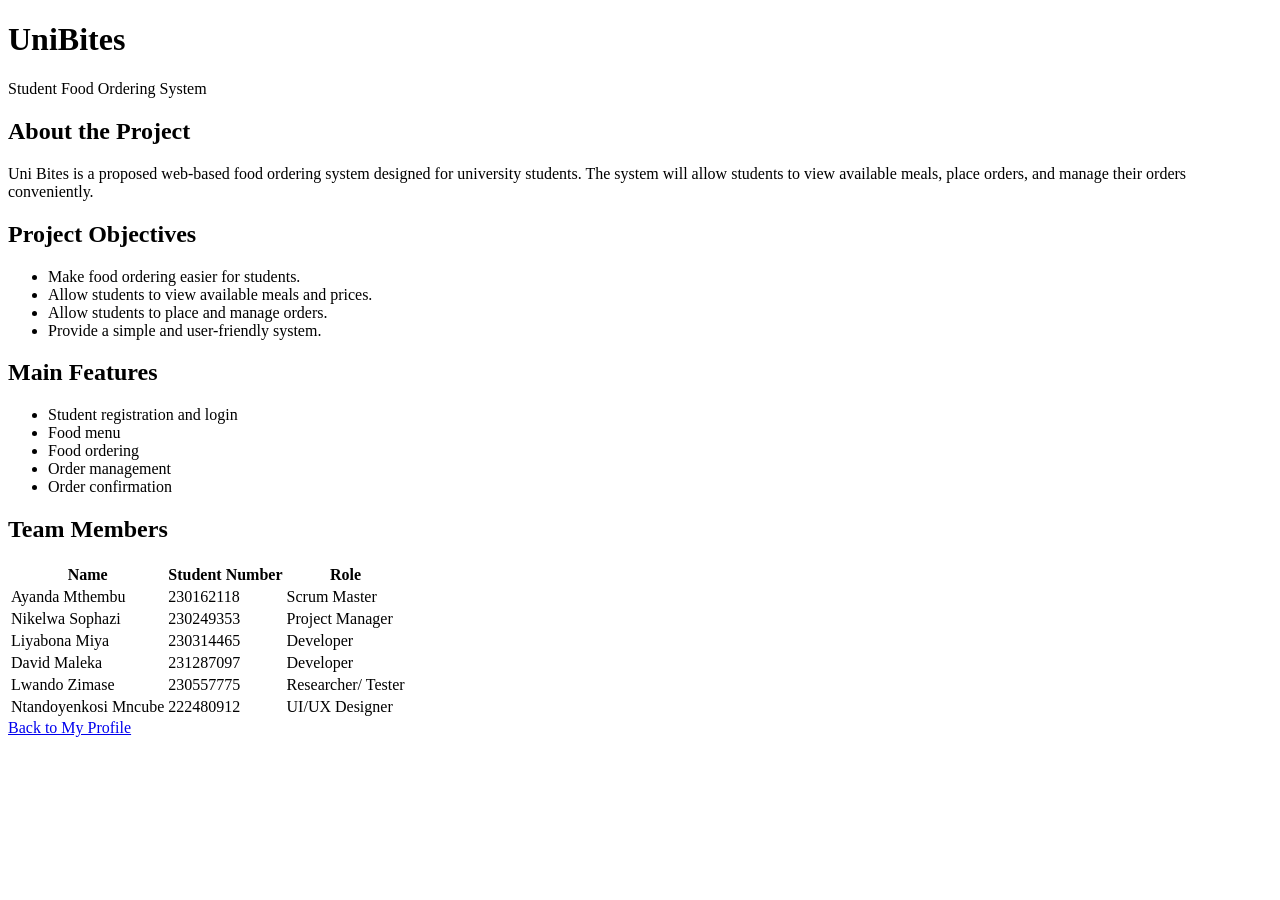
==== project.html @ 1e007009 "Add files via upload" ====
<!DOCTYPE html>
<html lang="en">
<head>
    <meta charset="UTF-8">
    <meta name="viewport" content="width=device-width, initial-scale=1.0">
    <title>Document</title>
    <link rel="stylesheet" href="./styles/project.css">
</head>
<body>

    <header>
        <h1> UniBites</h1>
        <p>Student Food Ordering System</p>
    </header>

    <main>
        <section>
            <h2>About the Project</h2>
            <p>Uni Bites is a proposed web-based food ordering system designed
        for university students. The system will allow students to view
        available meals, place orders, and manage their orders conveniently.</p>

        <h2>Project Objectives</h2>

        <ul>
        <li>Make food ordering easier for students.</li>
        <li>Allow students to view available meals and prices.</li>
        <li>Allow students to place and manage orders.</li>
        <li>Provide a simple and user-friendly system.</li>
    </ul>

    <h2>Main Features</h2>

    <ul>
        <li>Student registration and login</li>
        <li>Food menu</li>
        <li>Food ordering</li>
        <li>Order management</li>
        <li>Order confirmation</li>
    </ul>



        </section>

        <aside>

            <h2>Team Members</h2>

            <table>
        <tr>
            <th>Name</th>
            <th>Student Number</th>
            <th>Role</th>
        </tr>

        <tr>
            <td>Ayanda Mthembu</td>
            <td>230162118</td>
            <td>Scrum Master</td>
        </tr>

        <tr>
            <td>Nikelwa Sophazi</td>
            <td>230249353</td>
            <td>Project Manager</td>
        </tr>

        <tr>
            <td>Liyabona Miya</td>
            <td>230314465</td>
            <td>Developer</td>
        </tr>

        <tr>
            <td>David Maleka</td>
            <td>231287097</td>
            <td>Developer</td>
        </tr>

        <tr>
            <td>Lwando Zimase</td>
            <td>230557775</td>
            <td>Researcher/ Tester</td>
        </tr>

        <tr>
            <td>Ntandoyenkosi Mncube</td>
            <td>222480912</td>
            <td>UI/UX Designer</td>
        </tr>
    </table>


    <a href="230314465.html" target="_blank">Back to My Profile</a>

        </aside>

    </main>

    
    
</body>
</html>
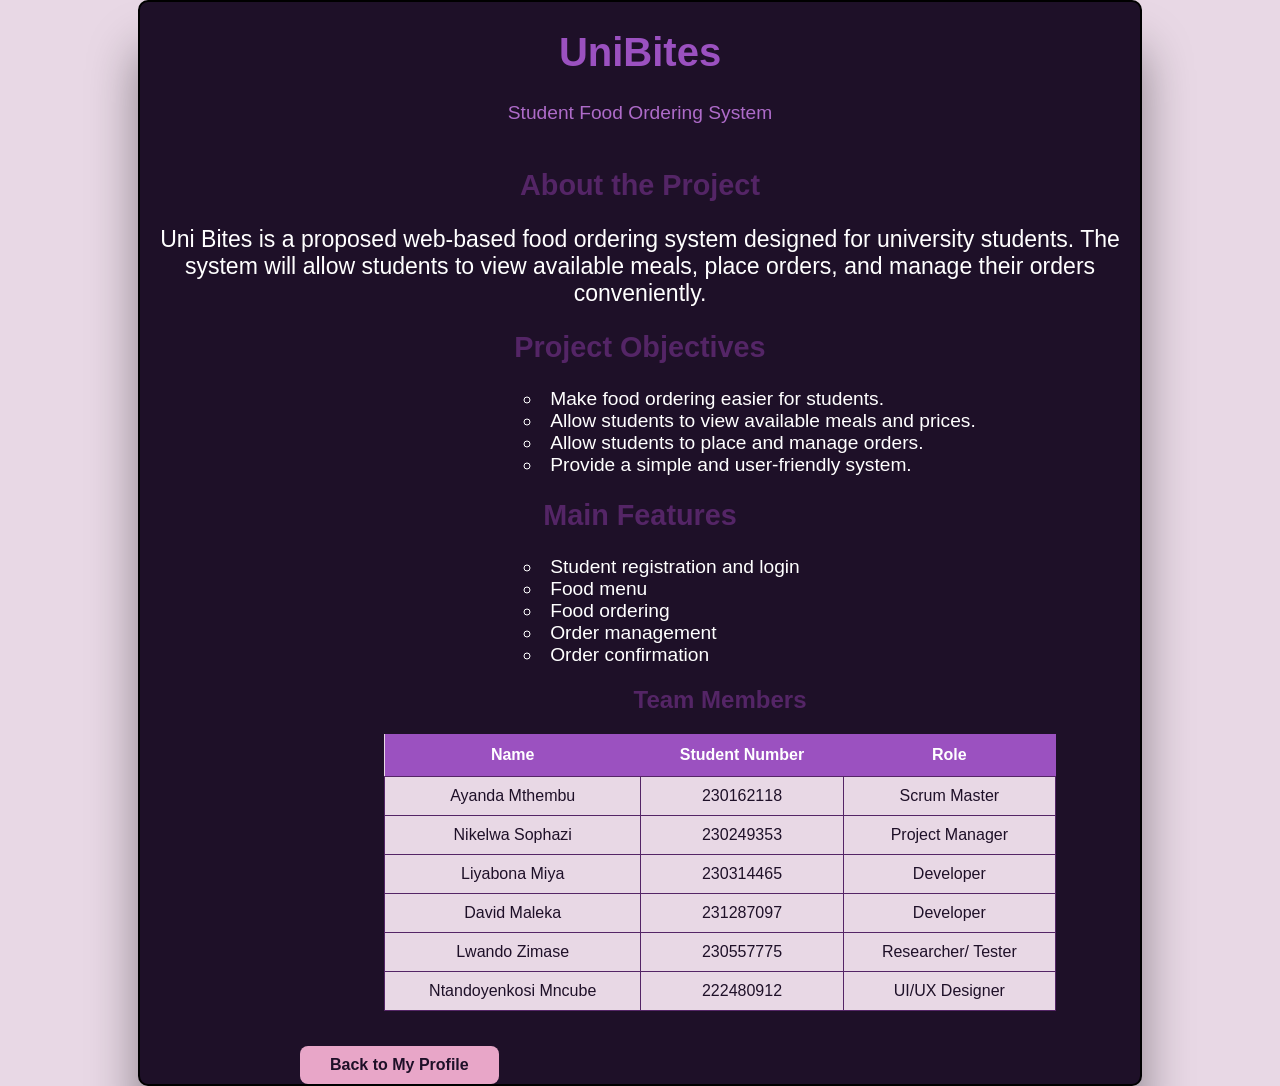
==== commit 5d69b7a8: "Fix HTML formatting and update stylesheet link" ====
--- a/project.html
+++ b/project.html
@@ -4,7 +4,7 @@
     <meta charset="UTF-8">
     <meta name="viewport" content="width=device-width, initial-scale=1.0">
     <title>Document</title>
-    <link rel="stylesheet" href="./styles/project.css">
+    <link rel="stylesheet" href="project.css">
 </head>
 <body>
 
@@ -101,4 +101,4 @@
     
     
 </body>
-</html>+</html>
--- a/project.css
+++ b/project.css
@@ -0,0 +1,111 @@
+ body{
+    max-width: 1000px;
+    margin: 0 auto;/*
+    width: 90%;
+    border: 3px solid orange;*/
+    font-family: 'Segoe UI', sans-serif;
+    color: black;
+   background-color: #1E1028;
+
+
+    border: 2px solid black;
+    border-radius: 10px;
+   /* overflow: hidden;*/
+
+    box-shadow: 0 50px 50px rgba(0, 0, 0, 0.4);
+}
+
+html {
+    background-color: #E8D8E5;
+}
+
+/*STYLES FOR HEADER*/
+header {
+   /* border: 2px solid black;*/
+    padding: 0.1em;
+    color: #9b51c0;
+    
+}
+
+h1 {
+    text-align: center;
+    font-size: 2.5em;
+   
+}
+
+header p{
+    text-align: center;
+    font-size: 1.2em;
+    color: #ae6bc9;
+}
+
+main{
+    text-align: center;
+}
+
+/*STYLES FOR SECTION*/
+section, p{
+    color:#FFFFFF;
+    font-size: 1.2em;
+}
+
+h2{
+    text-align: center;
+    color: #542566;
+}
+
+
+aside, ul, li{
+    color:#FFFFFF;
+    list-style-type: circle;
+    list-style-position: inside;
+    padding: 0;
+    margin: 0;
+    text-align: left;
+    padding-left: 10em;
+    
+}
+
+/* STYLES FOR TABLE */
+table {
+    width: 80%;
+    margin: 20px auto;
+    border-collapse: collapse;
+    background-color: #E8D8E5;
+    color: #1E1028;
+}
+
+th {
+    background-color: #9b51c0;
+    color: white;
+    padding: 12px;
+    text-align: center;
+}
+
+td {
+    padding: 10px;
+    text-align: center;
+    border: 1px solid #542566;
+}
+
+tr:hover {
+    background-color: #C9A7E8;
+}
+
+
+aside a {
+    display: inline-block;
+    margin-top: 15px;
+    padding: 10px 30px;
+    background-color: #E8A6C8;
+    color: #1E1028;
+    text-decoration: none;
+    font-weight: bold;
+    border-radius: 8px;
+}
+
+/* WHEN THE MOUSE IS OVER THE BUTTON */
+aside a:hover {
+    background-color: #C9A7E8;
+    color: #1E1028;
+}
